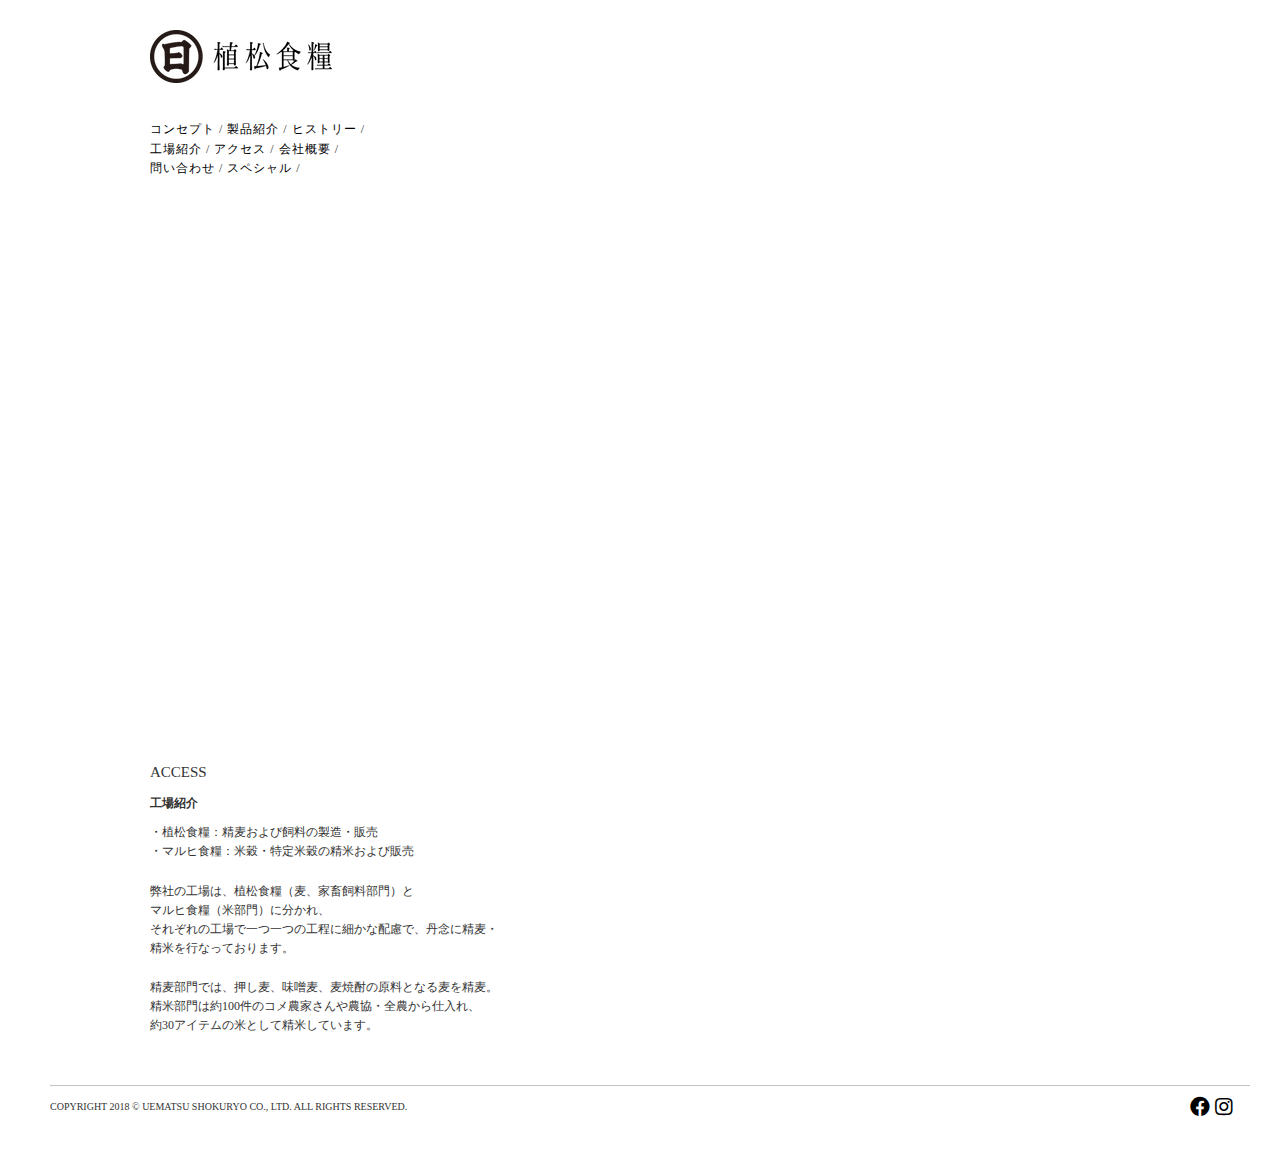
==== access.html @ 82aa4469 "ue2" ====
<!DOCTYPE html>
<html lang="ja">
<head>
  <meta charset="UTF-8">
  <!-- <meta name="viewport" content="width=device-width, initial-scale=1.0"> -->
  <meta http-equiv="X-UA-Compatible" content="ie=edge">
  <title>ACCESS</title>
  <link rel="stylesheet" href="https://use.fontawesome.com/releases/v5.1.0/css/all.css">
  <link href="https://fonts.googleapis.com/icon?family=Material+Icons" rel="stylesheet">
  <link rel="stylesheet" href="css/slick.css">
  <link rel="stylesheet" href="css/slick-theme.css">
  <link rel="stylesheet" href="css/reset.css">
  <link rel="stylesheet" href="css/style.css">
</head>
<body>
  <header>
    <div class="container">
          <h1>
                <a href="./index.html"><img src="./img/logo.png" alt="植松食糧ロゴ"></a>
          </h1>
      <nav>
        <a href="./concept.html">コンセプト</a> / <a href="./products.html">製品紹介</a> / <a href="./history.html">ヒストリー</a> /<br><a href="./factory.html">工場紹介</a> / <a href="./access.html">アクセス</a> / <a href="./company.html">会社概要</a> /<br> <a href="./contact.html">問い合わせ</a> / <a href="#">スペシャル</a> /
      </nav>
    </div>
  </header>

  <!-- <figure>
    <img src="./img/main01.jpg" alt="植松食糧TOP">
  </figure> -->

  <div class="googlemap">
<iframe src="https://www.google.com/maps/embed?pb=!1m18!1m12!1m3!1d3305.4562692493955!2d133.00458381470318!3d34.057816180604384!2m3!1f0!2f0!3f0!3m2!1i1024!2i768!4f13.1!3m3!1m2!1s0x35503a63a5481151%3A0x328c29fc963fed36!2z44CSNzk0LTAwNDEg5oSb5aqb55yM5LuK5rK75biC5p2-5pys55S677yV5LiB55uu77yR4oiS77yS77yQ!5e0!3m2!1sja!2sjp!4v1535264390581"  frameborder="0" style="border:0" allowfullscreen></iframe>
  </div>


    <p class="title">
      ACCESS
    </p>

    <section id="factory">
      <h2>
        工場紹介
      </h2>
      <ul>
        <li>
          ・植松食糧：精麦および飼料の製造・販売<br>
        </li>
        <li>
          ・マルヒ食糧：米穀・特定米穀の精米および販売
        </li>
      </ul>
      <p class="factorytext">
        弊社の工場は、植松食糧（麦、家畜飼料部門）と<br>
        マルヒ食糧（米部門）に分かれ、<br>
        それぞれの工場で一つ一つの工程に細かな配慮で、丹念に精麦・<br>
        精米を行なっております。 <br><br>

        精麦部門では、押し麦、味噌麦、麦焼酎の原料となる麦を精麦。<br>
        精米部門は約100件のコメ農家さんや農協・全農から仕入れ、<br>
        約30アイテムの米として精米しています。
      </p>
    </section>


    <footer>
      <p>COPYRIGHT 2018 &copy; UEMATSU SHOKURYO CO., LTD. ALL RIGHTS RESERVED.</p>
      <nav>
        <ul class="footer-nav-sns">
          <li><a href="#"><i class="fab fa-facebook"></i></a>
          <a href="#"><i class="fab fa-instagram"></i></a></li>
        </ul>
      </nav>

    </footer>

    <div id="overlay">
    </div>

    <script src="js/jquery-3.3.1.min.js"></script>
    <script src="js/slick.min.js"></script>
    <script src="js/main.js"></script>


  </body>
  </html>
---- css/style.css ----
/* 目次作る */


/* 1 Reset --------------------- */

/* 2 Font ---------------------- */
body{
    font-size: 14px;
    line-height: 1.6;
    font-weight: normal;
    color: #333;
    /* 游明朝体 */
    font-family: "游明朝体", "Yu Mincho", YuMincho, "ヒラギノ明朝 Pro", "Hiragino Mincho Pro", "MS P明朝", "MS PMincho", serif;
    background-color: #fff;
}

/* 3 Link ---------------------- */
a:link, a:visited{
    color:#000;
    text-decoration: none;
}
a:hover, a:active{
    color: #ccc;
    text-decoration: none;
}

/* 4 header ---------------------------- */
header{
    width: 100%;
    /* position: relative; /* 相対配置 親の基点 */ */
    opacity: 1;
    overflow: hidden;
    z-index: 2;

}

header .container{
    width: 1140px;
    height: 130px;
    margin: 0 auto;
    margin-left: 150px;
    margin-bottom: 40px;
    /* display: flex; */
}

header h1{
    margin-top: 30px;
    margin-bottom: 30px;
}

header h1 img{
    /* width: 60px; */
    height: auto;
}

header nav{
    font-size: 12px;
    letter-spacing: 1px;
}


/* 5 slider ---------------------- */

.slider{
    width: 100%;
    height: 510px;
    /* position: absolute; */
    /* left: 0;
    top: 200px; */
}

.slick-track{
  height:510px;
}

.slide1{
  background: url(../img/main01.jpg) top center no-repeat;
  background-size: cover; /* 背景画像の拡大縮小 */
}

.slide2{
  background: url(../img/main02.jpg) center center no-repeat;
  background-size: cover; /* 背景画像の拡大縮小 */
}

.slide3{
  background: url(../img/main03.jpg) center center no-repeat;
  background-size: cover; /* 背景画像の拡大縮小 */
}

.slide4{
  background: url(../img/concept_main01.jpg) center center no-repeat;
  background-size: cover; /* 背景画像の拡大縮小 */
}

.slide5{
  background: url(../img/concept_main02.jpg) center center no-repeat;
  background-size: cover; /* 背景画像の拡大縮小 */
}

.slide6{
  background: url(../img/concept_main03.jpg) center center no-repeat;
  background-size: cover; /* 背景画像の拡大縮小 */
}

.slide7{
  background: url(../img/products_main01.jpg) center center no-repeat;
  background-size: cover; /* 背景画像の拡大縮小 */
}

.slide8{
  background: url(../img/products_main02.jpg) center center no-repeat;
  background-size: cover; /* 背景画像の拡大縮小 */
}

.slide9{
  background: url(../img/products_main03.jpg) center center no-repeat;
  background-size: cover; /* 背景画像の拡大縮小 */
}

.slide10{
  background: url(../img/history_main01.jpg) center center no-repeat;
  background-size: cover; /* 背景画像の拡大縮小 */
}

.slide11{
  background: url(../img/history_main02.jpg) center center no-repeat;
  background-size: cover; /* 背景画像の拡大縮小 */
}

.slide12{
  background: url(../img/history_main03.jpg) center center no-repeat;
  background-size: cover; /* 背景画像の拡大縮小 */
}

.slide13{
  background: url(../img/factory_main01.jpg) center center no-repeat;
  background-size: cover; /* 背景画像の拡大縮小 */
}

.slide14{
  background: url(../img/factory_main02.jpg) center center no-repeat;
  background-size: cover; /* 背景画像の拡大縮小 */
}

.slide15{
  background: url(../img/factory_main03.jpg) center center no-repeat;
  background-size: cover; /* 背景画像の拡大縮小 */
}

.slide16{
  background: url(../img/factory_main01.jpg) center center no-repeat;
  background-size: cover; /* 背景画像の拡大縮小 */
}

.slide17{
  background: url(../img/factory_main02.jpg) center center no-repeat;
  background-size: cover; /* 背景画像の拡大縮小 */
}

.slide18{
  background: url(../img/factory_main03.jpg) center center no-repeat;
  background-size: cover; /* 背景画像の拡大縮小 */
}


.slide19{
  background: url(../img/company_main01.jpg) center center no-repeat;
  background-size: cover; /* 背景画像の拡大縮小 */
}

.slide20{
  background: url(../img/company_main02.jpg) center center no-repeat;
  background-size: cover; /* 背景画像の拡大縮小 */
}

.slide21{
  background: url(../img/company_main03.jpg) center center no-repeat;
  background-size: cover; /* 背景画像の拡大縮小 */
}



/*  title ---------------------- */

.title{
    margin-top: 50px;
    font-size: 15px;
    margin-left: 150px;
}

.company_title{
    /* margin-top: 50px; */
    font-size: 15px;
    margin-left: 150px;
}


/* 6 top_text ---------------------- */

#alltext{
    text-align: center;
    margin-top: 50px;
    margin-bottom: 40px;
    clear:both; /* float解除 */

}

#alltext h2{
  font-size: 20px;
  margin-top: 20px;
  margin-bottom: 30px;
  font-weight: bold;
  letter-spacing: 1px;

}

.text01{
      /* 游ゴシック体 */
      font-family: "游ゴシック体", "Yu Gothic", YuGothic, "ヒラギノ角ゴ Pro", "Hiragino Kaku Gothic Pro", "メイリオ", Meiryo, "MS Pゴシック", "MS PGothic", sans-serif;
      margin-bottom: 20px;
}

.btn{
    width: 268px;
    height: 44px;
    margin: 64px auto 0;
    margin-bottom: 70px;
}
.btn a{
    display: block;
    width: 268px;
    height: 44px;
    background-color: rgba(68,68,68,1);
    font-family: 'Montserrat',sans-serif;
    font-size: 16px;
    color: #FFF;
    letter-spacing: 0.1rem;
    line-height: 2.8;
    transition: all 1s ease-out;
}
.btn a:hover{
    background-color: rgba(255,68,68,0.6);
}
.btn a i{
    transform: translate(0,7px);
    transition: all 1s ease-out;
}
.btn a:hover i{
    transform: translate(30px,7px);
}

/* 7 concept ---------------------- */

#concept_container{
  display: flex;
  justify-content: space-between;
}

#concept_ja{
  width: 450px;
  margin-left: 150px;
}

#concept_ja h2{
  /* font-weight: bold; */
  font-size: 25px;
  margin-top: 10px;
  margin-bottom: 0px;
}

#concept_ja .midashi{
  margin-bottom: 25px;
  font-weight: bold;
  font-size: 17px;
}

#concept_en{
  width: 450px;
  margin-right: 100px;
  font-size: 10px;
}

#concept_en h2{
  font-size: 15px;
  margin-bottom: 10px;
}

#concept_en figure{
  margin-top: 20px;
}

/* 8 products ---------------------- */


#products_container{
      display: flex;
      justify-content: space-between;
      /* width:1000px;
      height: 100%;
      margin: auto; */
    }

#products_uematsu{
      width: 450px;
      margin-left: 150px;
      font-size: 12px;
    }

#products_uematsu h2{
      margin-top: 10px;
      margin-bottom: 10px;
      font-weight: bold;
}

#products_uematsu ul li{
      margin-left: 1em;
}


#products_uematsu ul li span{
      display: block;
      margin-left: 5em;
}

#products_uematsu ul li span.shokuyo{
      /* display: block; */
      margin-left: 8em;
}

#products_maruhi{
      width: 450px;
      margin-right: 100px;
      font-size: 12px;
      border-left: 1px #c3c4c5 solid;
      padding-left: 70px;
    }

#products_maruhi h2{
  margin-top: 10px;
  margin-bottom: 10px;
  font-weight: bold;
}

#products_maruhi ul li{
      margin-left: 1em;
}


#products_maruhi ul li span{
      display: block;
      margin-left: 5em;
}


    /* 9 history ---------------------- */

#history{
    text-align: center;
    margin-top: 50px;
    margin-bottom: 100px;
    clear:both; /* float解除 */

}

#history h2{
  font-size: 20px;
  margin-top: 20px;
  margin-bottom: 20px;
  font-weight: bold;
  letter-spacing: 5px;
}

#history dl{
    margin-left: 100px;
    margin-right: 100px;
    margin-bottom: 100px;
    border-top: 1px solid #ccc;
    letter-spacing: 0.5px;
    }

#history dt{
  float: left;
  clear: left;
  font-weight: bold;
  margin-right: 0.5em;
  margin-top: 10px;
  margin-bottom: 10px;
  width: 120px;
  padding: 10px 10px 0 10px;
  /* border-bottom: 1px solid #ccc; */
}

#history dd{
  float: left ;
  margin-left: 60px ;
  margin-top: 10px;
  margin-bottom: 10px;
  margin-right: 0.5em;
  text-align: left;
  padding: 10px 10px 0 10px;
}

/* 8 factory ---------------------- */



#factory{
      width: 450px;
      margin-left: 150px;
      font-size: 12px;
    }

#factory h2{
      margin-top: 10px;
      margin-bottom: 10px;
      font-weight: bold;
}

#factory .factorytext{
      margin-top: 20px;
}


/* 9 company ---------------------- */


#company_container{
      display: flex;
      justify-content: space-between;
    }

#company_information{
      width: 450px;
      margin-left: 150px;
      font-size: 12px;
    }

#company_information .company_title{
      /* margin-top: 50px; */
      font-size: 15px;
      margin-left: 0;
}

#company_information h2{
      margin-top: 10px;
      margin-bottom: 10px;
      font-weight: bold;
}

#company_information ul li{
      margin-left: 1em;
}


#company_information ul li span{
      display: block;
      margin-left: 7em;
}


#company_saiyo{
      width: 450px;
      margin-right: 100px;
      font-size: 12px;
      border-left: 1px #c3c4c5 solid;
      padding-left: 70px;

    }

#company_saiyo .company_title{
      /* margin-top: 50px; */
      font-size: 15px;
      margin-left: 0;
    }

#company_saiyo h2{
  margin-top: 10px;
  margin-bottom: 10px;
  font-weight: bold;
}

/*  footer ---------------------- */

.googlemap{
    width: 100%;
    height: 510px;
    left: 0;
    top: 200px;
}

.googlemap iframe{
  width: 100%;
  height: 510px;

}

/*  footer ---------------------- */

footer{
    align-items: center;
    font-size: 10px;
    border-top: 1px solid ;
    border-color:#c3c4c5;
    padding-top: 5px;
    display: flex;
      justify-content:space-between;
    margin-top: 50px;
    margin-left: 50px;
    margin-right: 30px;
    margin-bottom: 30px;


}

.footer-nav-sns{
    font-size: 20px;
    width: 60px;
    margin: 0 auto;
    display: flex;
    justify-content: space-between;
}
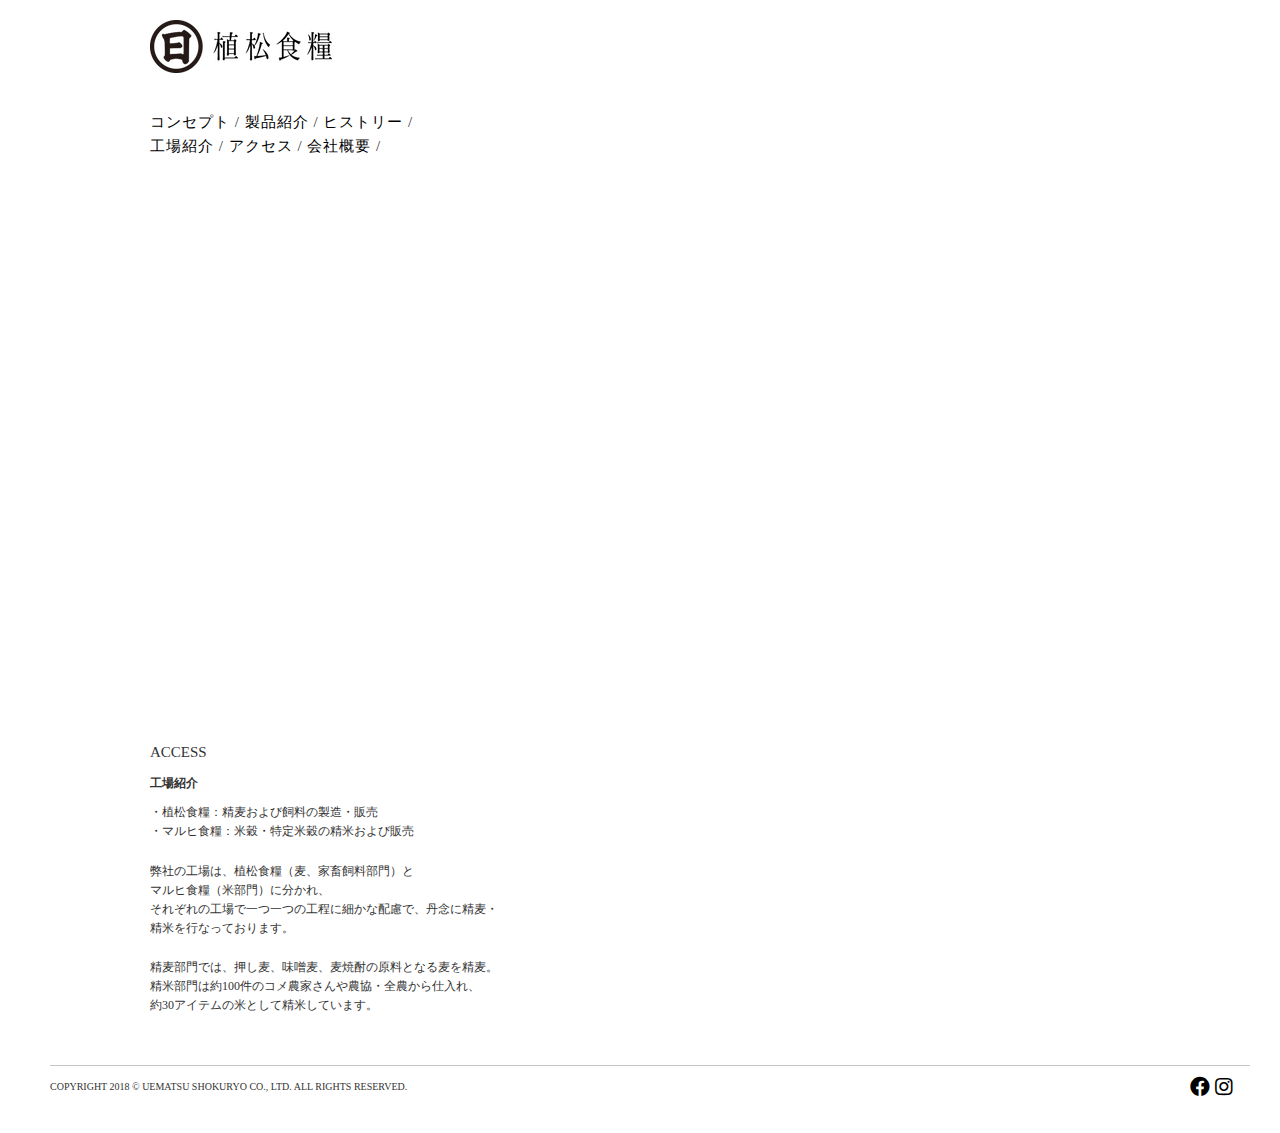
==== commit f811ed72: "ue3" ====
--- a/access.html
+++ b/access.html
@@ -18,9 +18,10 @@
           <h1>
                 <a href="./index.html"><img src="./img/logo.png" alt="植松食糧ロゴ"></a>
           </h1>
-      <nav>
-        <a href="./concept.html">コンセプト</a> / <a href="./products.html">製品紹介</a> / <a href="./history.html">ヒストリー</a> /<br><a href="./factory.html">工場紹介</a> / <a href="./access.html">アクセス</a> / <a href="./company.html">会社概要</a> /<br> <a href="./contact.html">問い合わせ</a> / <a href="#">スペシャル</a> /
-      </nav>
+          <nav>
+            <a href="./concept.html">コンセプト</a> / <a href="./products.html">製品紹介</a> / <a href="./history.html">ヒストリー</a> /<br><a href="./factory.html">工場紹介</a> / <a href="./access.html">アクセス</a> / <a href="./company.html">会社概要</a> /
+            <!-- <br> 問い合わせ / スペシャル / -->
+          </nav>
     </div>
   </header>
 
--- a/css/style.css
+++ b/css/style.css
@@ -39,12 +39,12 @@
     height: 130px;
     margin: 0 auto;
     margin-left: 150px;
-    margin-bottom: 40px;
+    margin-bottom: 30px;
     /* display: flex; */
 }
 
 header h1{
-    margin-top: 30px;
+    margin-top: 20px;
     margin-bottom: 30px;
 }
 
@@ -54,7 +54,7 @@
 }
 
 header nav{
-    font-size: 12px;
+    font-size: 15px;
     letter-spacing: 1px;
 }
 
@@ -260,6 +260,7 @@
 #concept_ja{
   width: 450px;
   margin-left: 150px;
+  margin-right: 100px;
 }
 
 #concept_ja h2{
@@ -275,9 +276,14 @@
   font-size: 17px;
 }
 
+#concept_ja p span{
+      display: block;
+      /* margin-left: 7em; */
+}
+
 #concept_en{
   width: 450px;
-  margin-right: 100px;
+  margin-right: 50px;
   font-size: 10px;
 }
 
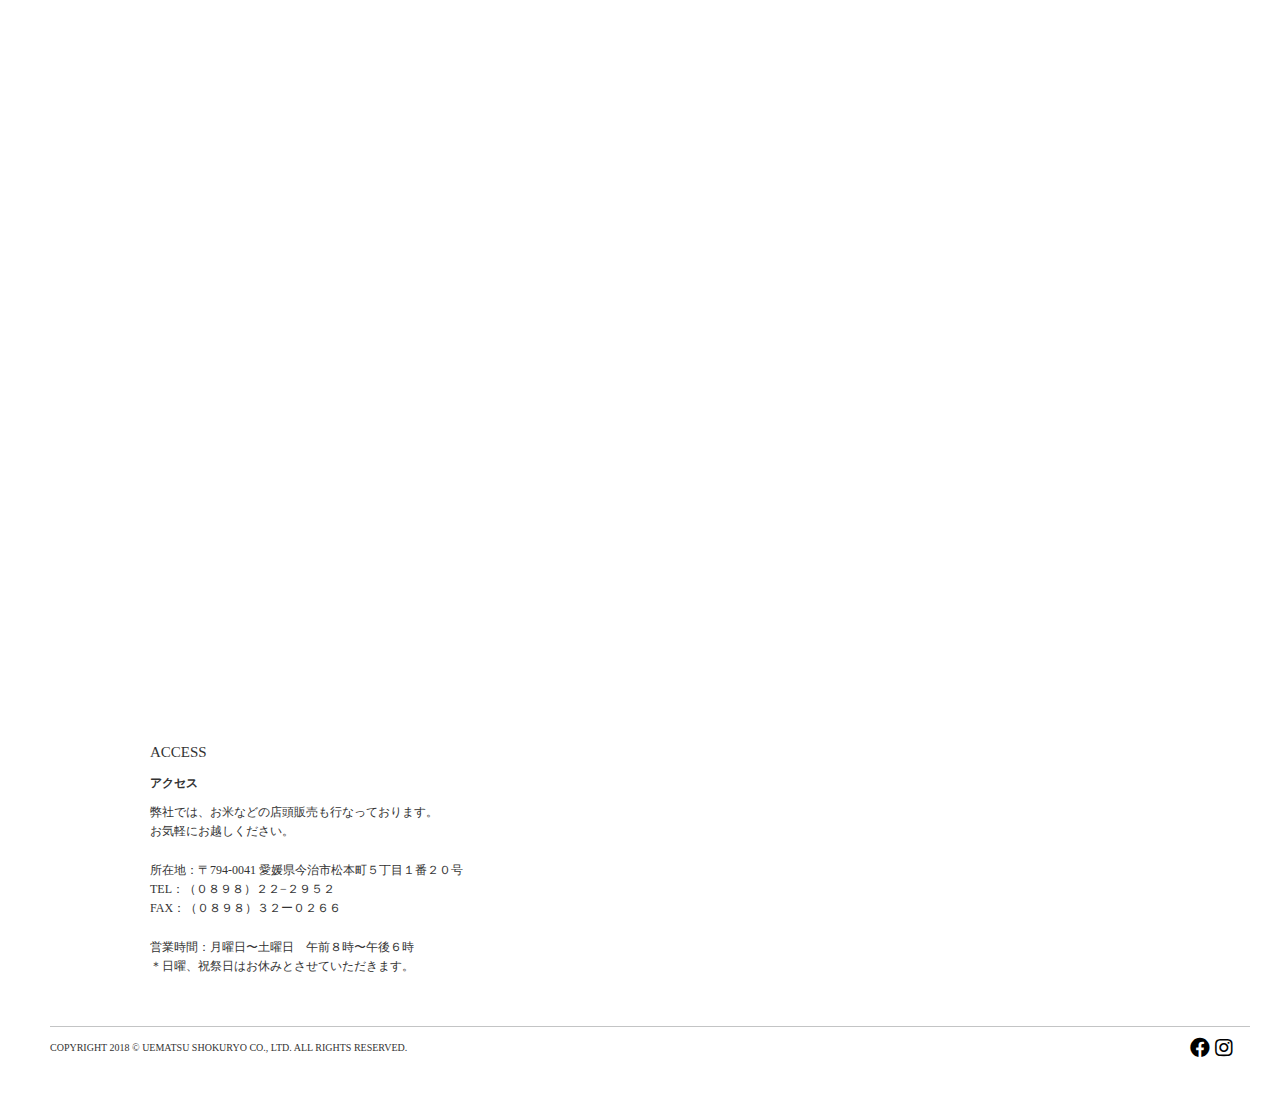
==== commit 56a57c74: "su" ====
--- a/access.html
+++ b/access.html
@@ -38,28 +38,31 @@
       ACCESS
     </p>
 
-    <section id="factory">
+    <section id="access">
       <h2>
-        工場紹介
+        アクセス
       </h2>
+      <p>
+        弊社では、お米などの店頭販売も行なっております。<br>
+        お気軽にお越しください。
+      </p>
+      <br>
       <ul>
         <li>
-          ・植松食糧：精麦および飼料の製造・販売<br>
+          所在地：〒794-0041 愛媛県今治市松本町５丁目１番２０号
         </li>
         <li>
-          ・マルヒ食糧：米穀・特定米穀の精米および販売
+          TEL：（０８９８）２２−２９５２
+        </li>
+        <li>
+          FAX：（０８９８）３２ー０２６６
+        </li>
+        <br>
+        <li>
+          営業時間：月曜日〜土曜日　午前８時〜午後６時
+          <span>＊日曜、祝祭日はお休みとさせていただきます。</span>
         </li>
       </ul>
-      <p class="factorytext">
-        弊社の工場は、植松食糧（麦、家畜飼料部門）と<br>
-        マルヒ食糧（米部門）に分かれ、<br>
-        それぞれの工場で一つ一つの工程に細かな配慮で、丹念に精麦・<br>
-        精米を行なっております。 <br><br>
-
-        精麦部門では、押し麦、味噌麦、麦焼酎の原料となる麦を精麦。<br>
-        精米部門は約100件のコメ農家さんや農協・全農から仕入れ、<br>
-        約30アイテムの米として精米しています。
-      </p>
     </section>
 
 
--- a/css/style.css
+++ b/css/style.css
@@ -27,8 +27,15 @@
 /* 4 header ---------------------------- */
 header{
     width: 100%;
-    /* position: relative; /* 相対配置 親の基点 */ */
-    opacity: 1;
+    /* position: relative; /* 相対配置 親の基点 */
+    opacity: 0;
+  animation-name: fade-in;
+  animation-duration: 2s;
+  animation-delay: .5s;
+  animation-timing-function: ease-out;
+  animation-iteration-count: 1;
+  animation-fill-mode: forwards;
+    /* opacity: 1; */
     overflow: hidden;
     z-index: 2;
 
@@ -250,6 +257,13 @@
     transform: translate(30px,7px);
 }
 
+#container{
+  display: flex;
+  justify-content: space-between;
+
+}
+
+
 /* 7 concept ---------------------- */
 
 #concept_container{
@@ -258,9 +272,10 @@
 }
 
 #concept_ja{
-  width: 450px;
+  width: 500px;
   margin-left: 150px;
   margin-right: 100px;
+
 }
 
 #concept_ja h2{
@@ -409,8 +424,6 @@
 
 /* 8 factory ---------------------- */
 
-
-
 #factory{
       width: 450px;
       margin-left: 150px;
@@ -428,6 +441,29 @@
 }
 
 
+/* 8 ACCESS ---------------------- */
+
+
+
+#access{
+      width: 450px;
+      margin-left: 150px;
+      font-size: 12px;
+    }
+
+#access h2{
+      margin-top: 10px;
+      margin-bottom: 10px;
+      font-weight: bold;
+}
+#access ul li span{
+  display: block;
+  /* margin-left: 5em; */
+
+}
+
+
+
 /* 9 company ---------------------- */
 
 
@@ -440,6 +476,7 @@
       width: 450px;
       margin-left: 150px;
       font-size: 12px;
+      margin-right: 40px;
     }
 
 #company_information .company_title{
@@ -526,3 +563,30 @@
     display: flex;
     justify-content: space-between;
 }
+
+/*  fade-in ---------------------- */
+
+.fade-in{
+    animation-name: fade-in;
+    animation-duration: 3s;
+    animation-fill-mode: forwards;
+    animation-timing-function: ease;
+    animation-iteration-count: 1;
+}
+
+.fade-in2{
+    animation-name: fade-in;
+    animation-duration: 7s;
+    animation-fill-mode: forwards;
+    animation-timing-function: ease;
+    animation-iteration-count: 1;
+}
+
+@keyframes fade-in {
+    0%{
+        opacity: 0;
+    }
+    100%{
+        opacity: 1;
+    }
+}
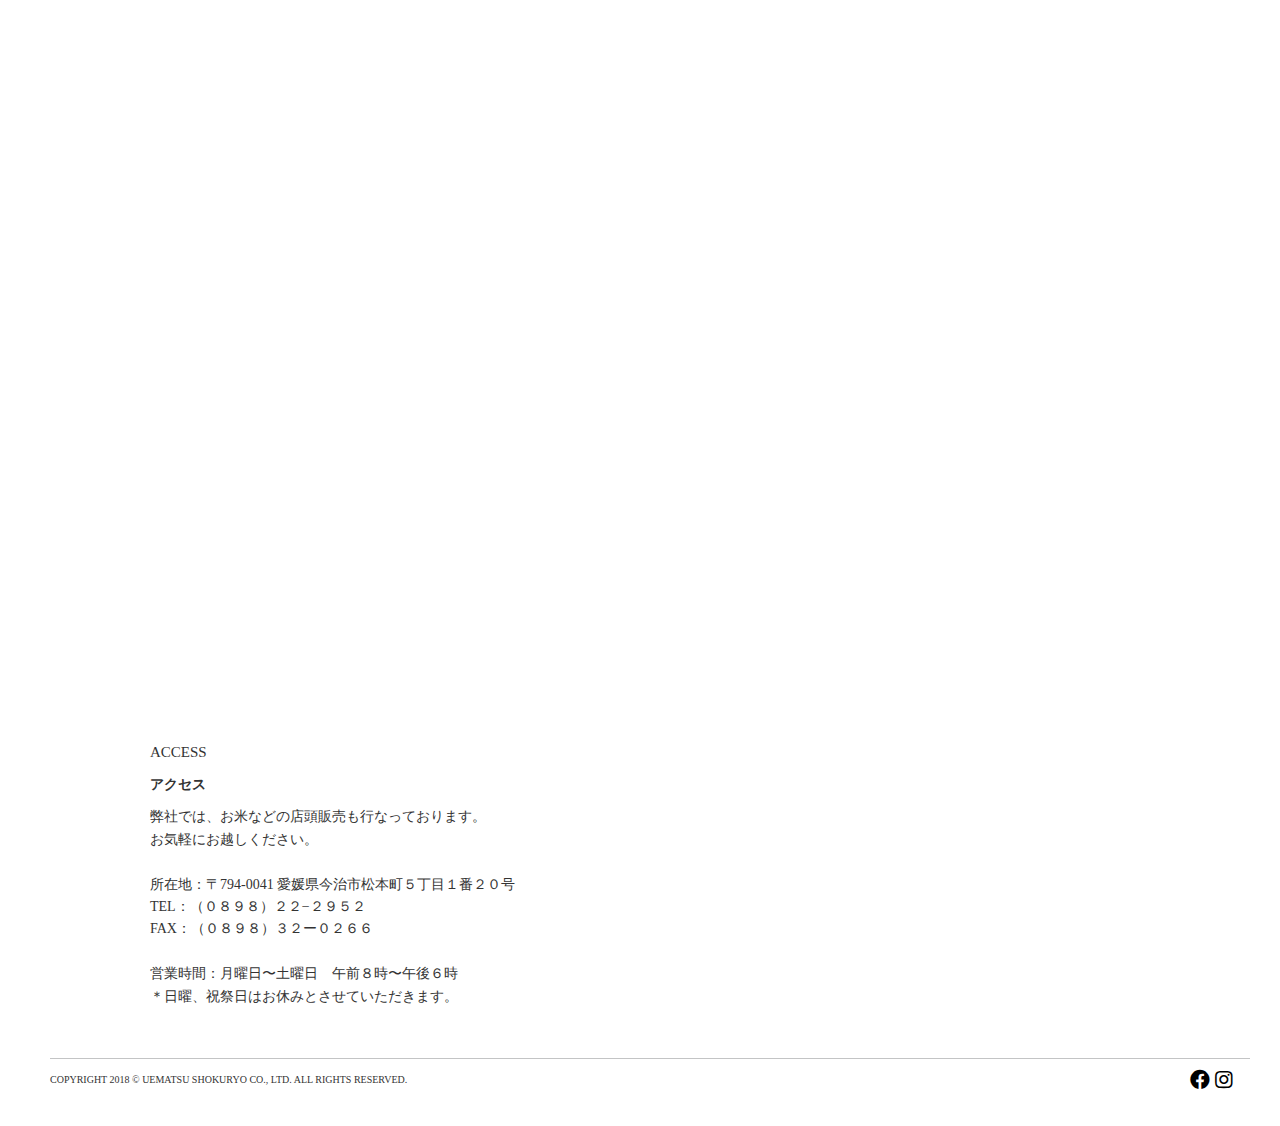
==== commit c7ae6a4b: "su" ====
--- a/access.html
+++ b/access.html
@@ -82,7 +82,7 @@
 
     <script src="js/jquery-3.3.1.min.js"></script>
     <script src="js/slick.min.js"></script>
-    <script src="js/main.js"></script>
+    <script src="js/main_access.js"></script>
 
 
   </body>
--- a/css/style.css
+++ b/css/style.css
@@ -71,6 +71,9 @@
 .slider{
     width: 100%;
     height: 510px;
+    overflow: hidden;
+    position: relative;
+    z-index: 2;
     /* position: absolute; */
     /* left: 0;
     top: 200px; */
@@ -186,6 +189,139 @@
   background-size: cover; /* 背景画像の拡大縮小 */
 }
 
+
+
+/* loader ------------------------------*/
+/* .loader-cotainer{
+    width: 40px;
+    height: 40px;
+    position: absolute;
+    left: calc(50% - 20px);
+    top: 400px;
+    z-index: 1;
+}
+.sk-circle {
+  margin: 0 auto;
+  width: 40px;
+  height: 40px;
+  position: relative;
+}
+.sk-circle .sk-child {
+  width: 100%;
+  height: 100%;
+  position: absolute;
+  left: 0;
+  top: 0;
+}
+.sk-circle .sk-child:before {
+  content: '';
+  display: block;
+  margin: 0 auto;
+  width: 15%;
+  height: 15%;
+  background-color: #333;
+  border-radius: 100%;
+  -webkit-animation: sk-circleBounceDelay 1.2s infinite ease-in-out both;
+          animation: sk-circleBounceDelay 1.2s infinite ease-in-out both;
+}
+.sk-circle .sk-circle2 {
+  -webkit-transform: rotate(30deg);
+      -ms-transform: rotate(30deg);
+          transform: rotate(30deg); }
+.sk-circle .sk-circle3 {
+  -webkit-transform: rotate(60deg);
+      -ms-transform: rotate(60deg);
+          transform: rotate(60deg); }
+.sk-circle .sk-circle4 {
+  -webkit-transform: rotate(90deg);
+      -ms-transform: rotate(90deg);
+          transform: rotate(90deg); }
+.sk-circle .sk-circle5 {
+  -webkit-transform: rotate(120deg);
+      -ms-transform: rotate(120deg);
+          transform: rotate(120deg); }
+.sk-circle .sk-circle6 {
+  -webkit-transform: rotate(150deg);
+      -ms-transform: rotate(150deg);
+          transform: rotate(150deg); }
+.sk-circle .sk-circle7 {
+  -webkit-transform: rotate(180deg);
+      -ms-transform: rotate(180deg);
+          transform: rotate(180deg); }
+.sk-circle .sk-circle8 {
+  -webkit-transform: rotate(210deg);
+      -ms-transform: rotate(210deg);
+          transform: rotate(210deg); }
+.sk-circle .sk-circle9 {
+  -webkit-transform: rotate(240deg);
+      -ms-transform: rotate(240deg);
+          transform: rotate(240deg); }
+.sk-circle .sk-circle10 {
+  -webkit-transform: rotate(270deg);
+      -ms-transform: rotate(270deg);
+          transform: rotate(270deg); }
+.sk-circle .sk-circle11 {
+  -webkit-transform: rotate(300deg);
+      -ms-transform: rotate(300deg);
+          transform: rotate(300deg); }
+.sk-circle .sk-circle12 {
+  -webkit-transform: rotate(330deg);
+      -ms-transform: rotate(330deg);
+          transform: rotate(330deg); }
+.sk-circle .sk-circle2:before {
+  -webkit-animation-delay: -1.1s;
+          animation-delay: -1.1s; }
+.sk-circle .sk-circle3:before {
+  -webkit-animation-delay: -1s;
+          animation-delay: -1s; }
+.sk-circle .sk-circle4:before {
+  -webkit-animation-delay: -0.9s;
+          animation-delay: -0.9s; }
+.sk-circle .sk-circle5:before {
+  -webkit-animation-delay: -0.8s;
+          animation-delay: -0.8s; }
+.sk-circle .sk-circle6:before {
+  -webkit-animation-delay: -0.7s;
+          animation-delay: -0.7s; }
+.sk-circle .sk-circle7:before {
+  -webkit-animation-delay: -0.6s;
+          animation-delay: -0.6s; }
+.sk-circle .sk-circle8:before {
+  -webkit-animation-delay: -0.5s;
+          animation-delay: -0.5s; }
+.sk-circle .sk-circle9:before {
+  -webkit-animation-delay: -0.4s;
+          animation-delay: -0.4s; }
+.sk-circle .sk-circle10:before {
+  -webkit-animation-delay: -0.3s;
+          animation-delay: -0.3s; }
+.sk-circle .sk-circle11:before {
+  -webkit-animation-delay: -0.2s;
+          animation-delay: -0.2s; }
+.sk-circle .sk-circle12:before {
+  -webkit-animation-delay: -0.1s;
+          animation-delay: -0.1s; }
+
+@-webkit-keyframes sk-circleBounceDelay {
+  0%, 80%, 100% {
+    -webkit-transform: scale(0);
+            transform: scale(0);
+  } 40% {
+    -webkit-transform: scale(1);
+            transform: scale(1);
+  }
+}
+
+@keyframes sk-circleBounceDelay {
+  0%, 80%, 100% {
+    -webkit-transform: scale(0);
+            transform: scale(0);
+  } 40% {
+    -webkit-transform: scale(1);
+            transform: scale(1);
+  }
+}
+ */
 
 
 /*  title ---------------------- */
@@ -207,8 +343,9 @@
 
 #alltext{
     text-align: center;
+    margin: auto;
     margin-top: 50px;
-    margin-bottom: 40px;
+    margin-bottom: 0px;
     clear:both; /* float解除 */
 
 }
@@ -225,7 +362,6 @@
 .text01{
       /* 游ゴシック体 */
       font-family: "游ゴシック体", "Yu Gothic", YuGothic, "ヒラギノ角ゴ Pro", "Hiragino Kaku Gothic Pro", "メイリオ", Meiryo, "MS Pゴシック", "MS PGothic", sans-serif;
-      margin-bottom: 20px;
 }
 
 .btn{
@@ -233,21 +369,22 @@
     height: 44px;
     margin: 64px auto 0;
     margin-bottom: 70px;
+    border: 1px solid #ccc;
 }
 .btn a{
     display: block;
     width: 268px;
     height: 44px;
-    background-color: rgba(68,68,68,1);
-    font-family: 'Montserrat',sans-serif;
+    background-color: rgba(255,255,255,1);
+    /* font-family: 'Montserrat',sans-serif; */
     font-size: 16px;
-    color: #FFF;
-    letter-spacing: 0.1rem;
+    /* color: #FFF; */
+    letter-spacing: 0.2rem;
     line-height: 2.8;
     transition: all 1s ease-out;
 }
 .btn a:hover{
-    background-color: rgba(255,68,68,0.6);
+    background-color: rgba(255,255,255,0.6);
 }
 .btn a i{
     transform: translate(0,7px);
@@ -325,7 +462,7 @@
 #products_uematsu{
       width: 450px;
       margin-left: 150px;
-      font-size: 12px;
+      /* font-size: 12px; */
     }
 
 #products_uematsu h2{
@@ -352,7 +489,7 @@
 #products_maruhi{
       width: 450px;
       margin-right: 100px;
-      font-size: 12px;
+      /* font-size: 12px; */
       border-left: 1px #c3c4c5 solid;
       padding-left: 70px;
     }
@@ -377,14 +514,17 @@
     /* 9 history ---------------------- */
 
 #history{
+    width: 1140px;
+    margin: 0 auto;
     text-align: center;
     margin-top: 50px;
     margin-bottom: 100px;
     clear:both; /* float解除 */
-
+    /* opacity: 0; */
 }
 
 #history h2{
+  text-align: center;
   font-size: 20px;
   margin-top: 20px;
   margin-bottom: 20px;
@@ -427,7 +567,7 @@
 #factory{
       width: 450px;
       margin-left: 150px;
-      font-size: 12px;
+      /* font-size: 12px; */
     }
 
 #factory h2{
@@ -448,7 +588,7 @@
 #access{
       width: 450px;
       margin-left: 150px;
-      font-size: 12px;
+      /* font-size: 12px; */
     }
 
 #access h2{
@@ -475,7 +615,7 @@
 #company_information{
       width: 450px;
       margin-left: 150px;
-      font-size: 12px;
+      /* font-size: 12px; */
       margin-right: 40px;
     }
 
@@ -505,7 +645,7 @@
 #company_saiyo{
       width: 450px;
       margin-right: 100px;
-      font-size: 12px;
+      /* font-size: 12px; */
       border-left: 1px #c3c4c5 solid;
       padding-left: 70px;
 
@@ -576,7 +716,7 @@
 
 .fade-in2{
     animation-name: fade-in;
-    animation-duration: 7s;
+    animation-duration: 5s;
     animation-fill-mode: forwards;
     animation-timing-function: ease;
     animation-iteration-count: 1;
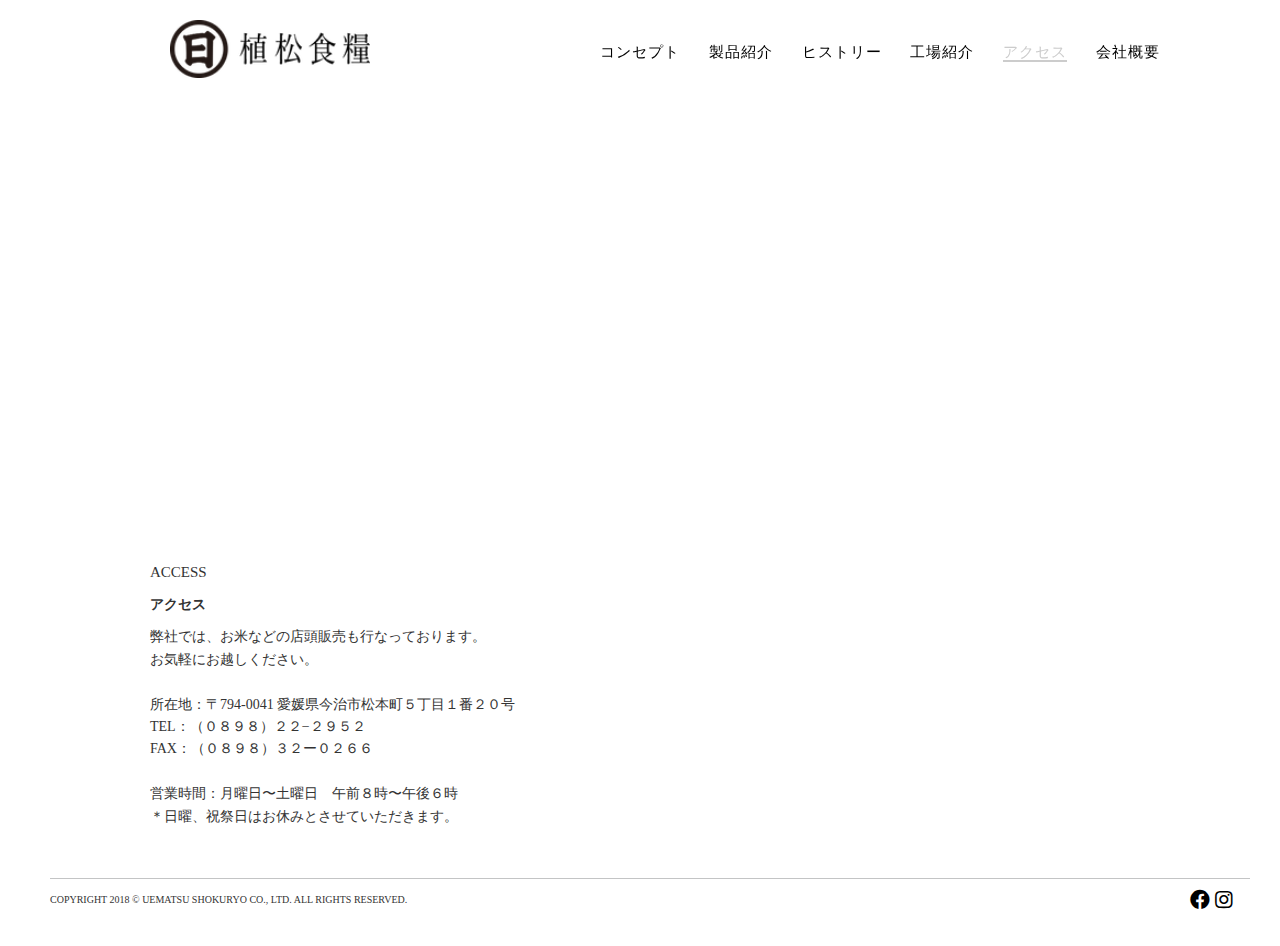
==== commit a82f67bb: "su" ====
--- a/access.html
+++ b/access.html
@@ -14,16 +14,23 @@
 </head>
 <body>
   <header>
-    <div class="container">
+        <nav>
+          <div class="container">
           <h1>
-                <a href="./index.html"><img src="./img/logo.png" alt="植松食糧ロゴ"></a>
+            <a href="./index.html"><img src="./img/logo.png" alt="植松食糧ロゴ"></a>
           </h1>
-          <nav>
-            <a href="./concept.html">コンセプト</a> / <a href="./products.html">製品紹介</a> / <a href="./history.html">ヒストリー</a> /<br><a href="./factory.html">工場紹介</a> / <a href="./access.html">アクセス</a> / <a href="./company.html">会社概要</a> /
-            <!-- <br> 問い合わせ / スペシャル / -->
-          </nav>
-    </div>
-  </header>
+          <ul>
+            <li><a href="./concept.html">コンセプト</a></li>
+            <li><a href="./products.html">製品紹介</a></li>
+            <li><a href="./history.html">ヒストリー</a></li>
+            <li><a href="./factory.html">工場紹介</a></li>
+            <li  class="current"><a href="./access.html">アクセス</a></li>
+            <li><a href="./company.html">会社概要</a></li>
+          </ul>
+        <!-- <br> 問い合わせ / スペシャル / -->
+        </div>
+      </nav>
+</header>
 
   <!-- <figure>
     <img src="./img/main01.jpg" alt="植松食糧TOP">
--- a/css/style.css
+++ b/css/style.css
@@ -27,8 +27,13 @@
 /* 4 header ---------------------------- */
 header{
     width: 100%;
+    height: 100px;
+    position: fixed;
+    z-index: 3;
+    background: rgba(255, 255, 255, 0.5);
+
     /* position: relative; /* 相対配置 親の基点 */
-    opacity: 0;
+    /* opacity: 0;
   animation-name: fade-in;
   animation-duration: 2s;
   animation-delay: .5s;
@@ -36,33 +41,69 @@
   animation-iteration-count: 1;
   animation-fill-mode: forwards;
     /* opacity: 1; */
-    overflow: hidden;
-    z-index: 2;
+    /* overflow: hidden;
+    z-index: 2; */
 
 }
 
 header .container{
-    width: 1140px;
-    height: 130px;
+    width: 1240px;
+    height: 100px;
     margin: 0 auto;
-    margin-left: 150px;
-    margin-bottom: 30px;
-    /* display: flex; */
-}
-
-header h1{
+    display: flex;
+}
+
+header nav .container h1{
     margin-top: 20px;
     margin-bottom: 30px;
-}
-
-header h1 img{
-    /* width: 60px; */
+    margin-left: 150px
+}
+
+header nav .container h1:hover{
+    opacity: 0.5;
+    transition: all 0.5s ease-out;
+    transition: all 0.5s ease-in;
+}
+
+header nav .container h1 img{
+    width: 200px;
     height: auto;
 }
 
-header nav{
+header nav .container ul{
+    width: 560px;
+    height: 64px;
     font-size: 15px;
     letter-spacing: 1px;
+    display: flex;
+    justify-content: space-between;
+    margin-left: auto;
+    margin-top: 40px;
+    padding: 0 100px;
+}
+
+header nav ul li a{
+  transition: all 0.5s ease-out;
+}
+
+header nav ul li.current a{
+    box-sizing: border-box; /* padding と borderがwidthとheightに含まれる */
+    border-bottom: 2px #CCC solid;
+    color: #CCC;
+}
+
+
+
+    /* opacity: 0; */
+  /* animation-name: fade-in;
+  animation-duration: 2s;
+  animation-delay: .5s;
+  animation-timing-function: ease-out;
+  animation-iteration-count: 1;
+  animation-fill-mode: forwards; */
+    /* opacity: 1; */
+    /* overflow: hidden;
+    z-index: 2; */
 }
 
 
@@ -73,7 +114,19 @@
     height: 510px;
     overflow: hidden;
     position: relative;
+    opacity: 0;
+    animation-name: fade-in;
+    animation-duration: 2s;
+    animation-delay: .5s;
+    animation-timing-function: ease-out;
+    animation-iteration-count: 1;
+    animation-fill-mode: forwards;
+    /* opacity: 1; */
+    overflow: hidden;
     z-index: 2;
+    top: 100px;
+
+
     /* position: absolute; */
     /* left: 0;
     top: 200px; */
@@ -81,6 +134,9 @@
 
 .slick-track{
   height:510px;
+  top: 100px;
+  z-index: 2;
+
 }
 
 .slide1{
@@ -371,6 +427,13 @@
     margin-bottom: 70px;
     border: 1px solid #ccc;
 }
+
+.btn .material-icons{
+  transform: translateY(0.375rem);
+
+}
+
+
 .btn a{
     display: block;
     width: 268px;
@@ -394,11 +457,13 @@
     transform: translate(30px,7px);
 }
 
+
 #container{
   display: flex;
   justify-content: space-between;
 
 }
+
 
 
 /* 7 concept ---------------------- */
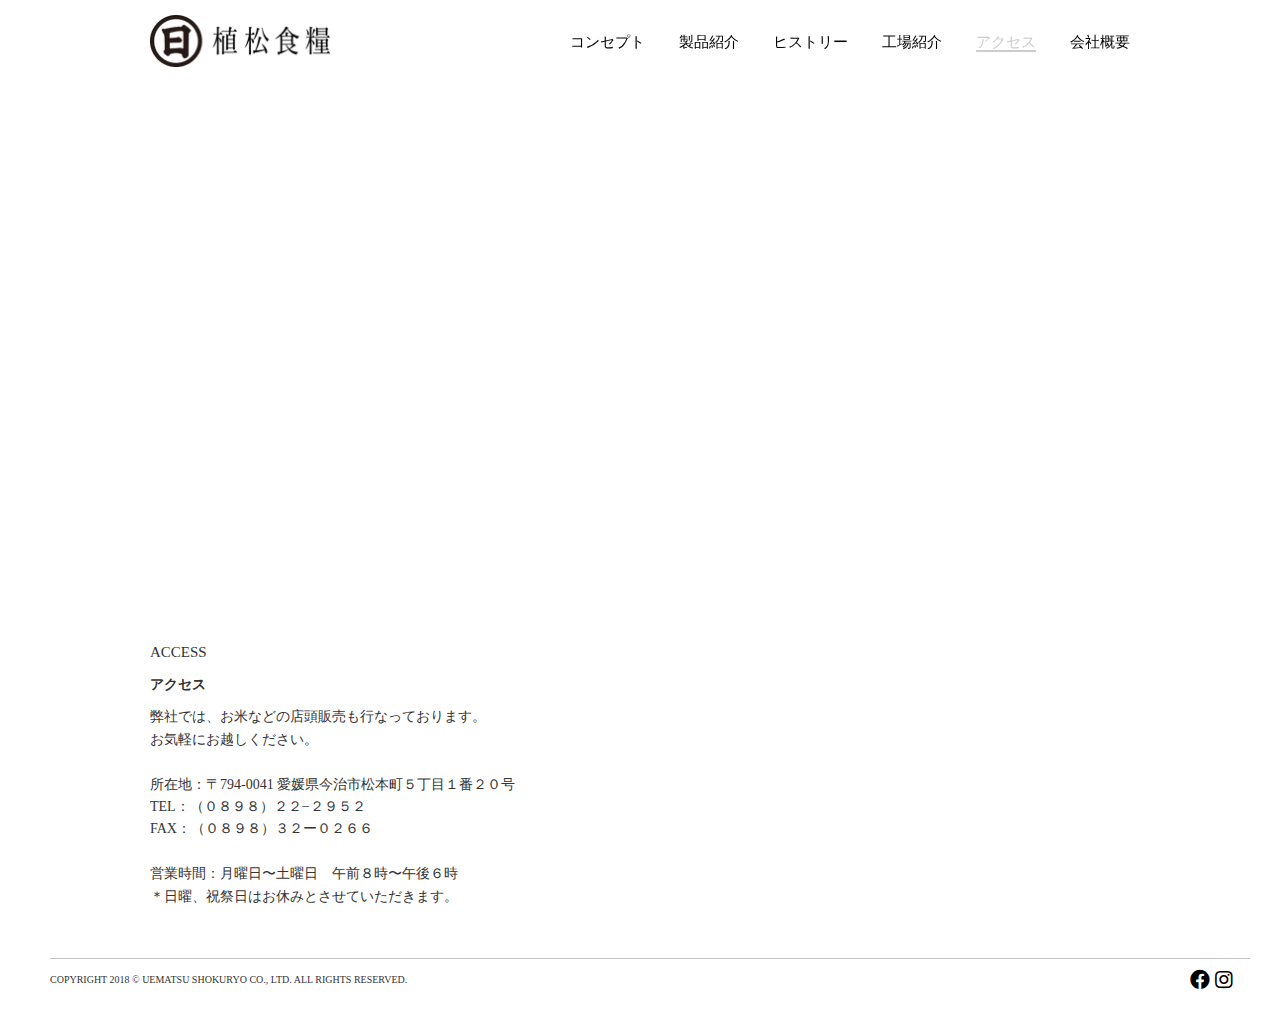
==== commit 9b0510a2: "su" ====
--- a/access.html
+++ b/access.html
@@ -4,7 +4,7 @@
   <meta charset="UTF-8">
   <!-- <meta name="viewport" content="width=device-width, initial-scale=1.0"> -->
   <meta http-equiv="X-UA-Compatible" content="ie=edge">
-  <title>ACCESS</title>
+  <title>アクセス</title>
   <link rel="stylesheet" href="https://use.fontawesome.com/releases/v5.1.0/css/all.css">
   <link href="https://fonts.googleapis.com/icon?family=Material+Icons" rel="stylesheet">
   <link rel="stylesheet" href="css/slick.css">
--- a/css/style.css
+++ b/css/style.css
@@ -27,8 +27,10 @@
 /* 4 header ---------------------------- */
 header{
     width: 100%;
-    height: 100px;
+    /* max-width: 1240px; */
+    height: 80px;
     position: fixed;
+    top:0;
     z-index: 3;
     background: rgba(255, 255, 255, 0.5);
 
@@ -47,16 +49,23 @@
 }
 
 header .container{
-    width: 1240px;
-    height: 100px;
+    width: 1240  px;
+    height: 80px;
     margin: 0 auto;
     display: flex;
 }
 
+header nav{
+    width: 100%;
+    position: relative;
+}
+
 header nav .container h1{
-    margin-top: 20px;
-    margin-bottom: 30px;
-    margin-left: 150px
+    margin-top: 15px;
+    margin-bottom: 15px;
+    /* margin-left: 150px; */
+    position: absolute;
+    left: 150px;
 }
 
 header nav .container h1:hover{
@@ -66,20 +75,22 @@
 }
 
 header nav .container h1 img{
-    width: 200px;
+    width: 180px;
     height: auto;
 }
 
 header nav .container ul{
     width: 560px;
     height: 64px;
-    font-size: 15px;
+    font-size: 15px;s
     letter-spacing: 1px;
     display: flex;
     justify-content: space-between;
     margin-left: auto;
-    margin-top: 40px;
+    margin-top: 30px;
     padding: 0 100px;
+    position: absolute;
+    right: 50px;
 }
 
 header nav ul li a{
@@ -104,7 +115,7 @@
     /* opacity: 1; */
     /* overflow: hidden;
     z-index: 2; */
-}
+
 
 
 /* 5 slider ---------------------- */
@@ -112,6 +123,9 @@
 .slider{
     width: 100%;
     height: 510px;
+    /* padding-bottom: 400px;
+    padding-top: 100px; */
+    margin-top: 80px;
     overflow: hidden;
     position: relative;
     opacity: 0;
@@ -122,11 +136,8 @@
     animation-iteration-count: 1;
     animation-fill-mode: forwards;
     /* opacity: 1; */
-    overflow: hidden;
     z-index: 2;
-    top: 100px;
-
-
+    /* top: 100px; */
     /* position: absolute; */
     /* left: 0;
     top: 200px; */
@@ -134,9 +145,8 @@
 
 .slick-track{
   height:510px;
-  top: 100px;
   z-index: 2;
-
+  /* top: 100px; */
 }
 
 .slide1{
@@ -734,7 +744,9 @@
     width: 100%;
     height: 510px;
     left: 0;
-    top: 200px;
+    top: 500px;
+    margin-top: 80px;
+
 }
 
 .googlemap iframe{
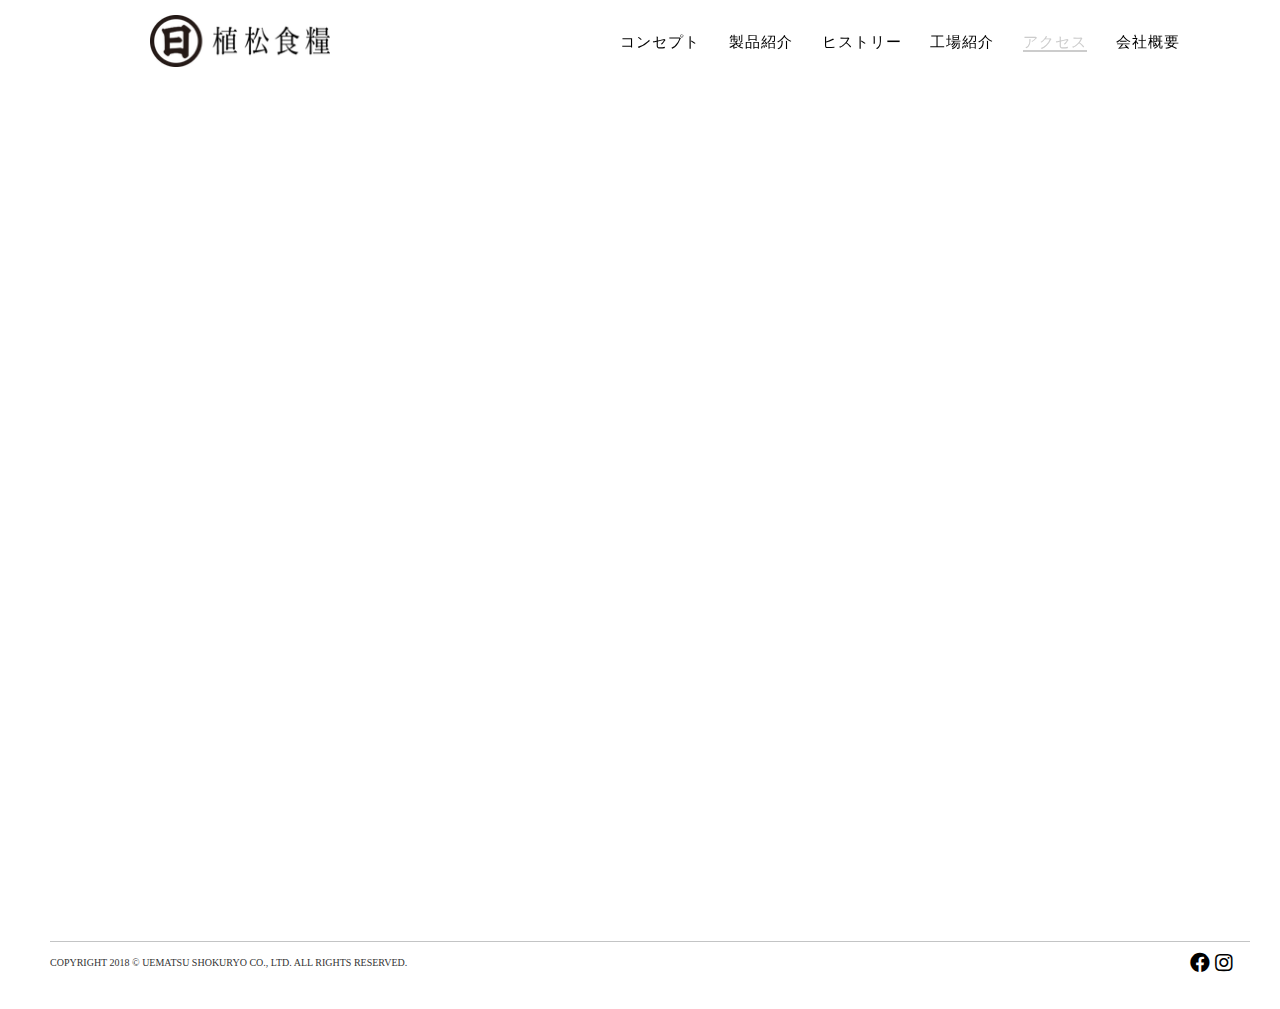
==== commit ff8f0ce2: "su" ====
--- a/access.html
+++ b/access.html
@@ -41,11 +41,11 @@
   </div>
 
 
-    <p class="title">
-      ACCESS
-    </p>
-
-    <section id="access">
+    <div id="access_container">
+      <section id="access_information">
+        <p class="access_information_title">
+          ACCESS
+        </p>
       <h2>
         アクセス
       </h2>
@@ -64,13 +64,21 @@
         <li>
           FAX：（０８９８）３２ー０２６６
         </li>
-        <br>
-        <li>
-          営業時間：月曜日〜土曜日　午前８時〜午後６時
-          <span>＊日曜、祝祭日はお休みとさせていただきます。</span>
-        </li>
       </ul>
-    </section>
+      </section>
+      <section id="access_time">
+        <p class="access_time_title">
+          TIME
+        </p>
+        <h2>
+          営業時間
+        </h2>
+          月曜日〜土曜日　午前８時〜午後６時
+          <p>
+            <span>＊日曜、祝祭日はお休みとさせていただきます。</span>
+          </p>
+      </section>
+    </div>
 
 
     <footer>
--- a/css/style.css
+++ b/css/style.css
@@ -48,8 +48,21 @@
 
 }
 
+/* .clone-nav {
+  position: fixed;
+  top: 0;
+  left: 0;
+  z-index: 2;
+  width: 100%;
+  transition: .3s;
+  transform: translateY(-100%);
+}
+.is-show {
+  transform: translateY(0);
+} */
+
 header .container{
-    width: 1240  px;
+    width: 1240px;
     height: 80px;
     margin: 0 auto;
     display: flex;
@@ -71,7 +84,6 @@
 header nav .container h1:hover{
     opacity: 0.5;
     transition: all 0.5s ease-out;
-    transition: all 0.5s ease-in;
 }
 
 header nav .container h1 img{
@@ -82,7 +94,7 @@
 header nav .container ul{
     width: 560px;
     height: 64px;
-    font-size: 15px;s
+    font-size: 15px;
     letter-spacing: 1px;
     display: flex;
     justify-content: space-between;
@@ -90,7 +102,7 @@
     margin-top: 30px;
     padding: 0 100px;
     position: absolute;
-    right: 50px;
+    right: 0px;
 }
 
 header nav ul li a{
@@ -396,6 +408,7 @@
     margin-top: 50px;
     font-size: 15px;
     margin-left: 150px;
+    opacity: 0;
 }
 
 .company_title{
@@ -413,7 +426,7 @@
     margin-top: 50px;
     margin-bottom: 0px;
     clear:both; /* float解除 */
-
+    opacity: 0;
 }
 
 #alltext h2{
@@ -468,19 +481,101 @@
 }
 
 
-#container{
+.container_topunder{
   display: flex;
   justify-content: space-between;
-
-}
-
-
+  width: 1200px;
+  height: 200px;
+  margin-left: 150px;
+  margin-right: 150px;
+  margin: 0 auto;
+  border-top: 1px solid #c3c4c5;
+  padding-top: 80px;
+  padding-bottom: 100px;
+  opacity: 1;
+}
+
+.fade-in{
+    animation-name: fade-in;
+    animation-duration: 1s;
+    animation-fill-mode: forwards;
+    animation-timing-function: ease;
+    animation-iteration-count: 1;
+}
+@keyframes fade-in {
+    0%{
+        opacity: 0;
+    }
+    100%{
+        opacity: 1;
+    }
+}
+
+#pick_products{
+  animation-delay: 0.5s;
+}
+
+#pick_products .pick_bg{
+  width: 344px;
+  height: 189px;
+  background: url(../img/pickup01.jpg) center center no-repeat;
+}
+
+#pick_history{
+  animation-delay: 1s;
+}
+
+#pick_history .pick_bg{
+  width: 344px;
+  height: 189px;
+  background: url(../img/pickup02.jpg) center center no-repeat;
+}
+
+#pick_factory{
+  animation-delay: 1.5s;
+}
+
+#pick_factory .pick_bg{
+  width: 344px;
+  height: 189px;
+  background: url(../img/pickup03.jpg) center center no-repeat;
+}
+
+.pick-bg{
+    width: 344px;
+    height: 189px;
+    position:absolute;
+    left:0;
+    top:0;
+    background-size: cover;
+    opacity: 1;
+    transition: all 1s ease;
+}
+
+.pick-bg:hover{
+  opacity: 0.1;
+}
+
+.container_topunder h3{
+  margin-top: 10px;
+  text-align: center;
+  font-weight: bold;
+}
+
+.footer_logo{
+  text-align: center;
+}
+
+.footer_logo p{
+  margin-top: 10px;
+}
 
 /* 7 concept ---------------------- */
 
 #concept_container{
   display: flex;
   justify-content: space-between;
+  opacity: 0;
 }
 
 #concept_ja{
@@ -529,6 +624,7 @@
 #products_container{
       display: flex;
       justify-content: space-between;
+      opacity: 0;
       /* width:1000px;
       height: 100%;
       margin: auto; */
@@ -595,7 +691,7 @@
     margin-top: 50px;
     margin-bottom: 100px;
     clear:both; /* float解除 */
-    /* opacity: 0; */
+    opacity: 0;
 }
 
 #history h2{
@@ -642,6 +738,7 @@
 #factory{
       width: 450px;
       margin-left: 150px;
+      opacity: 0;
       /* font-size: 12px; */
     }
 
@@ -655,26 +752,128 @@
       margin-top: 20px;
 }
 
-
-/* 8 ACCESS ---------------------- */
-
-
-
-#access{
+#factory_container{
+      opacity: 0;
+      display: flex;
+      justify-content: space-between;
+      margin-top: 50px;
+      margin-bottom: 100px;
+      /* font-size: 12px; */
+    }
+
+#factory_container h2{
+      margin-top: 10px;
+      margin-bottom: 10px;
+      font-weight: bold;
+}
+#factory_container ul li span{
+  display: block;
+  /* margin-left: 5em; */
+
+}
+
+#factory_midashi{
       width: 450px;
       margin-left: 150px;
       /* font-size: 12px; */
-    }
-
-#access h2{
+      margin-right: 40px;
+    }
+
+#factory_container .factory_title{
+      /* margin-top: 50px; */
+      font-size: 15px;
+      margin-left: 0;
+}
+
+#factory_midashi ul li{
+      margin-left: 1em;
+}
+
+
+#factory_midashi ul li span{
+      display: block;
+      margin-left: 7em;
+}
+
+
+#factory_detail{
+      width: 450px;
+      margin-right: 100px;
+      /* font-size: 12px; */
+      border-left: 1px #c3c4c5 solid;
+      padding-left: 70px;
+
+    }
+
+
+
+
+
+/* 8 ACCESS ---------------------- */
+
+#access_container{
+      opacity: 0;
+      display: flex;
+      justify-content: space-between;
+      margin-top: 50px;
+      margin-bottom: 100px;
+      /* font-size: 12px; */
+    }
+
+#access_container h2{
       margin-top: 10px;
       margin-bottom: 10px;
       font-weight: bold;
 }
-#access ul li span{
+#access_container ul li span{
   display: block;
   /* margin-left: 5em; */
 
+}
+
+#access_information{
+      width: 450px;
+      margin-left: 150px;
+      /* font-size: 12px; */
+      margin-right: 40px;
+    }
+
+#access_information .access_information_title{
+      /* margin-top: 50px; */
+      font-size: 15px;
+      margin-left: 0;
+}
+
+#access_information ul li{
+      margin-left: 1em;
+}
+
+
+#access_information ul li span{
+      display: block;
+      margin-left: 7em;
+}
+
+
+#access_time{
+      width: 450px;
+      margin-right: 100px;
+      /* font-size: 12px; */
+      border-left: 1px #c3c4c5 solid;
+      padding-left: 70px;
+
+    }
+
+#access_time .access_time_title{
+      /* margin-top: 50px; */
+      font-size: 15px;
+      margin-left: 0;
+    }
+
+#access_time h2{
+  margin-top: 10px;
+  margin-bottom: 10px;
+  font-weight: bold;
 }
 
 
@@ -685,6 +884,7 @@
 #company_container{
       display: flex;
       justify-content: space-between;
+      opacity: 0;
     }
 
 #company_information{
@@ -746,6 +946,16 @@
     left: 0;
     top: 500px;
     margin-top: 80px;
+    opacity: 0;
+    animation-name: fade-in;
+    animation-duration: 2s;
+    animation-delay: .5s;
+    animation-timing-function: ease-out;
+    animation-iteration-count: 1;
+    animation-fill-mode: forwards;
+    /* opacity: 1; */
+    z-index: 2;
+
 
 }
 
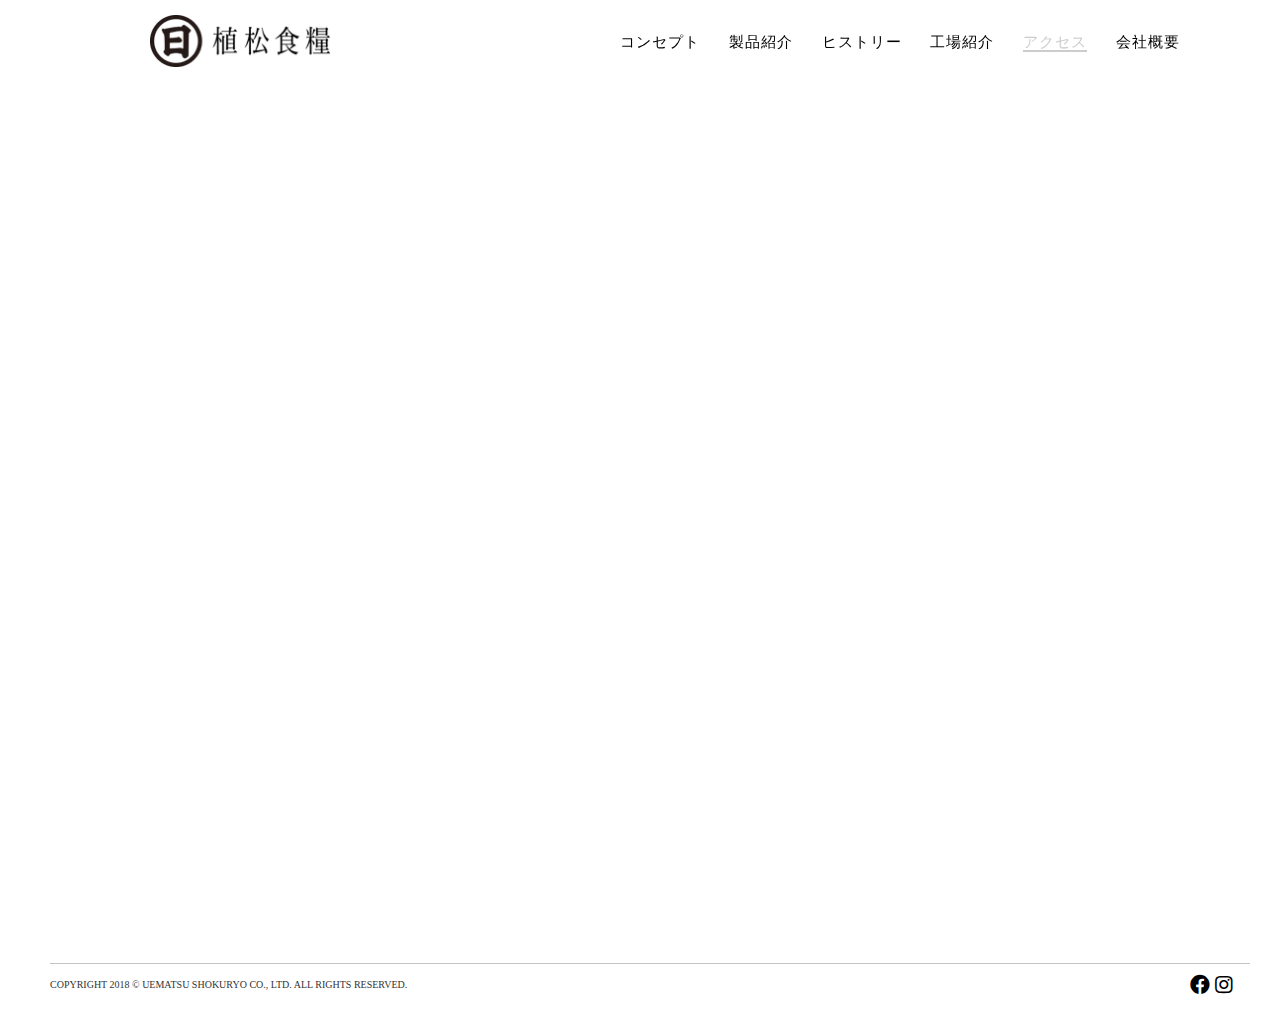
==== commit 614069a4: "su" ====
--- a/access.html
+++ b/access.html
@@ -50,13 +50,14 @@
         アクセス
       </h2>
       <p>
-        弊社では、お米などの店頭販売も行なっております。<br>
+        弊社では、お米などの店頭販売も行っております。<br>
         お気軽にお越しください。
       </p>
       <br>
       <ul>
         <li>
-          所在地：〒794-0041 愛媛県今治市松本町５丁目１番２０号
+          所在地：〒７９４−００４１
+          <span>愛媛県今治市松本町５丁目１番２０号</span>
         </li>
         <li>
           TEL：（０８９８）２２−２９５２
--- a/css/style.css
+++ b/css/style.css
@@ -845,13 +845,13 @@
 }
 
 #access_information ul li{
-      margin-left: 1em;
+      /* margin-left: 1em; */
 }
 
 
 #access_information ul li span{
       display: block;
-      margin-left: 7em;
+      margin-left: 4em;
 }
 
 
@@ -914,6 +914,11 @@
 #company_information ul li span{
       display: block;
       margin-left: 7em;
+}
+
+#company_information ul li .com2{
+      display: block;
+      margin-left: 5em;
 }
 
 
